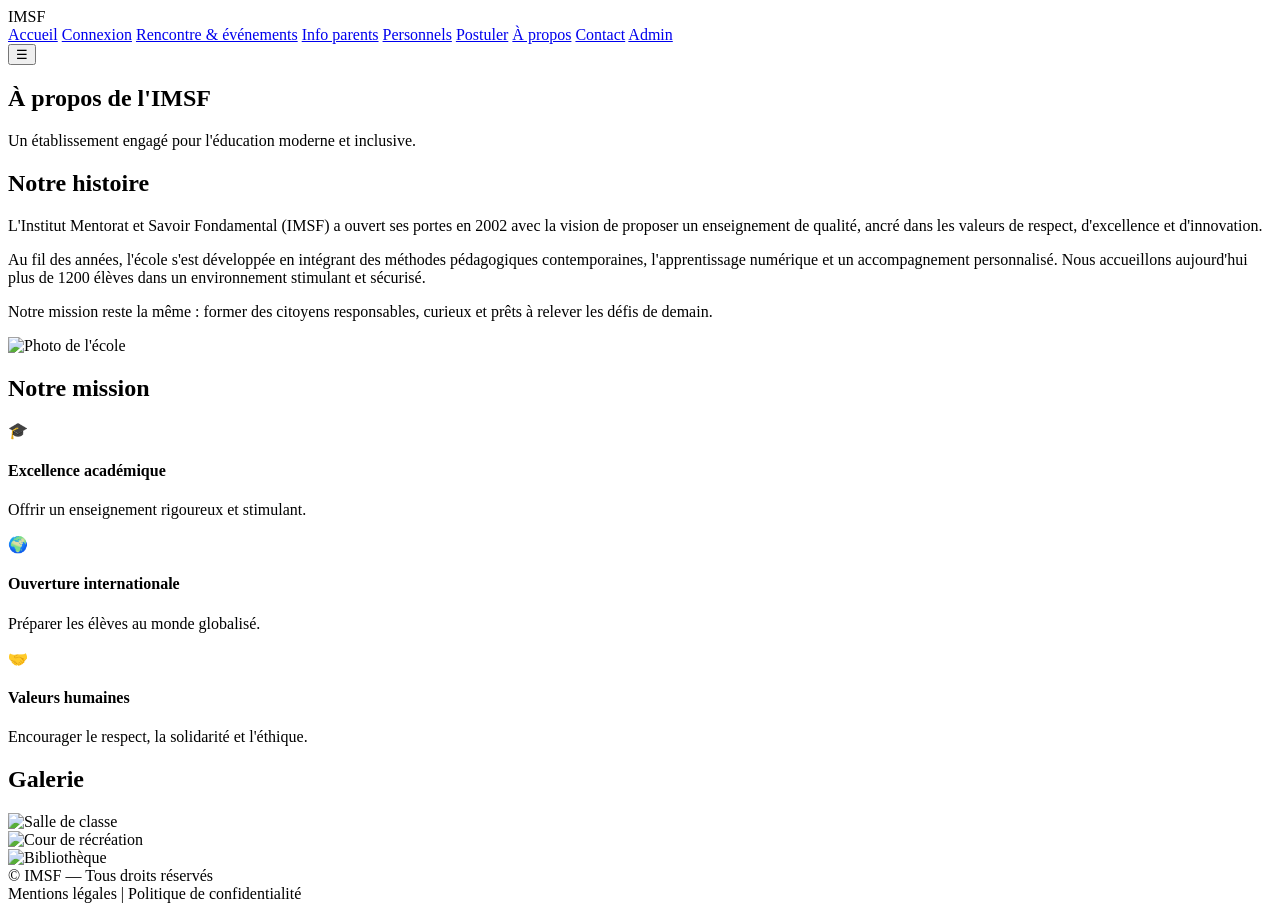
==== about.html @ 2527ae23 "Add files via upload" ====
<!doctype html>
<html lang="fr">
<head>
  <meta charset="utf-8">
  <meta name="viewport" content="width=device-width,initial-scale=1">
  <title>IMSF — À propos</title>
  <link rel="stylesheet" href="assets/css/styles.css">
  <link rel="stylesheet" href="assets/css/theme.css">
  <link href="https://fonts.googleapis.com/css2?family=Inter:wght@300;400;600;800&display=swap" rel="stylesheet">
</head>
<body>
  <header class="site-header">
    <div class="container header-inner">
      <div class="brand">
        <div class="logo">IMSF</div>
      </div>
      <nav class="nav" id="nav">
        <a href="index.html">Accueil</a>
        <a href="login.html">Connexion</a>
        <a href="events.html">Rencontre & événements</a>
        <a href="info_parents.html">Info parents</a>
        <a href="personnels.html">Personnels</a>
        <a href="postuler.html">Postuler</a>
        <a href="about.html" class="active">À propos</a>
        <a href="contact.html">Contact</a>
        <a href="admin.html">Admin</a>
      </nav>
      <button id="navToggle" class="nav-toggle">☰</button>
    </div>
  </header>

  <main class="about-page">
    <section class="page-hero about-hero">
      <div class="hero-content container">
        <h1>À propos de l'IMSF</h1>
        <p>Un établissement engagé pour l'éducation moderne et inclusive.</p>
      </div>
      <div class="hero-decoration"></div>
    </section>

    <section class="about-section container">
      <div class="about-content">
        <div class="about-text">
          <h2>Notre histoire</h2>
          <p>L'Institut Mentorat et Savoir Fondamental (IMSF) a ouvert ses portes en 2002 avec la vision de proposer un enseignement de qualité, ancré dans les valeurs de respect, d'excellence et d'innovation.</p>
          <p>Au fil des années, l'école s'est développée en intégrant des méthodes pédagogiques contemporaines, l'apprentissage numérique et un accompagnement personnalisé. Nous accueillons aujourd'hui plus de 1200 élèves dans un environnement stimulant et sécurisé.</p>
          <p>Notre mission reste la même : former des citoyens responsables, curieux et prêts à relever les défis de demain.</p>
        </div>
        <div class="about-photo">
          <img src="assets/img/school-placeholder.jpg" alt="Photo de l'école" />
        </div>
      </div>
    </section>

    <section class="mission-section container">
      <h2>Notre mission</h2>
      <div class="mission-grid">
        <div class="mission-item">
          <div class="mission-icon">🎓</div>
          <h4>Excellence académique</h4>
          <p>Offrir un enseignement rigoureux et stimulant.</p>
        </div>
        <div class="mission-item">
          <div class="mission-icon">🌍</div>
          <h4>Ouverture internationale</h4>
          <p>Préparer les élèves au monde globalisé.</p>
        </div>
        <div class="mission-item">
          <div class="mission-icon">🤝</div>
          <h4>Valeurs humaines</h4>
          <p>Encourager le respect, la solidarité et l'éthique.</p>
        </div>
      </div>
    </section>

    <section class="about-gallery container">
      <h2>Galerie</h2>
      <div class="gallery-grid">
        <!-- placez ici des vignettes ou photos de l'établissement -->
        <div class="gallery-item"><img src="assets/img/school1.jpg" alt="Salle de classe"></div>
        <div class="gallery-item"><img src="assets/img/school2.jpg" alt="Cour de récréation"></div>
        <div class="gallery-item"><img src="assets/img/school3.jpg" alt="Bibliothèque"></div>
      </div>
    </section>
  </main>

  <footer class="site-footer">
    <div class="container footer-inner">
      <div>© IMSF — Tous droits réservés</div>
      <div>Mentions légales | Politique de confidentialité</div>
    </div>
  </footer>

  <script src="assets/js/ux.js"></script>
  <script src="assets/js/main.js"></script>
</body>
</html>
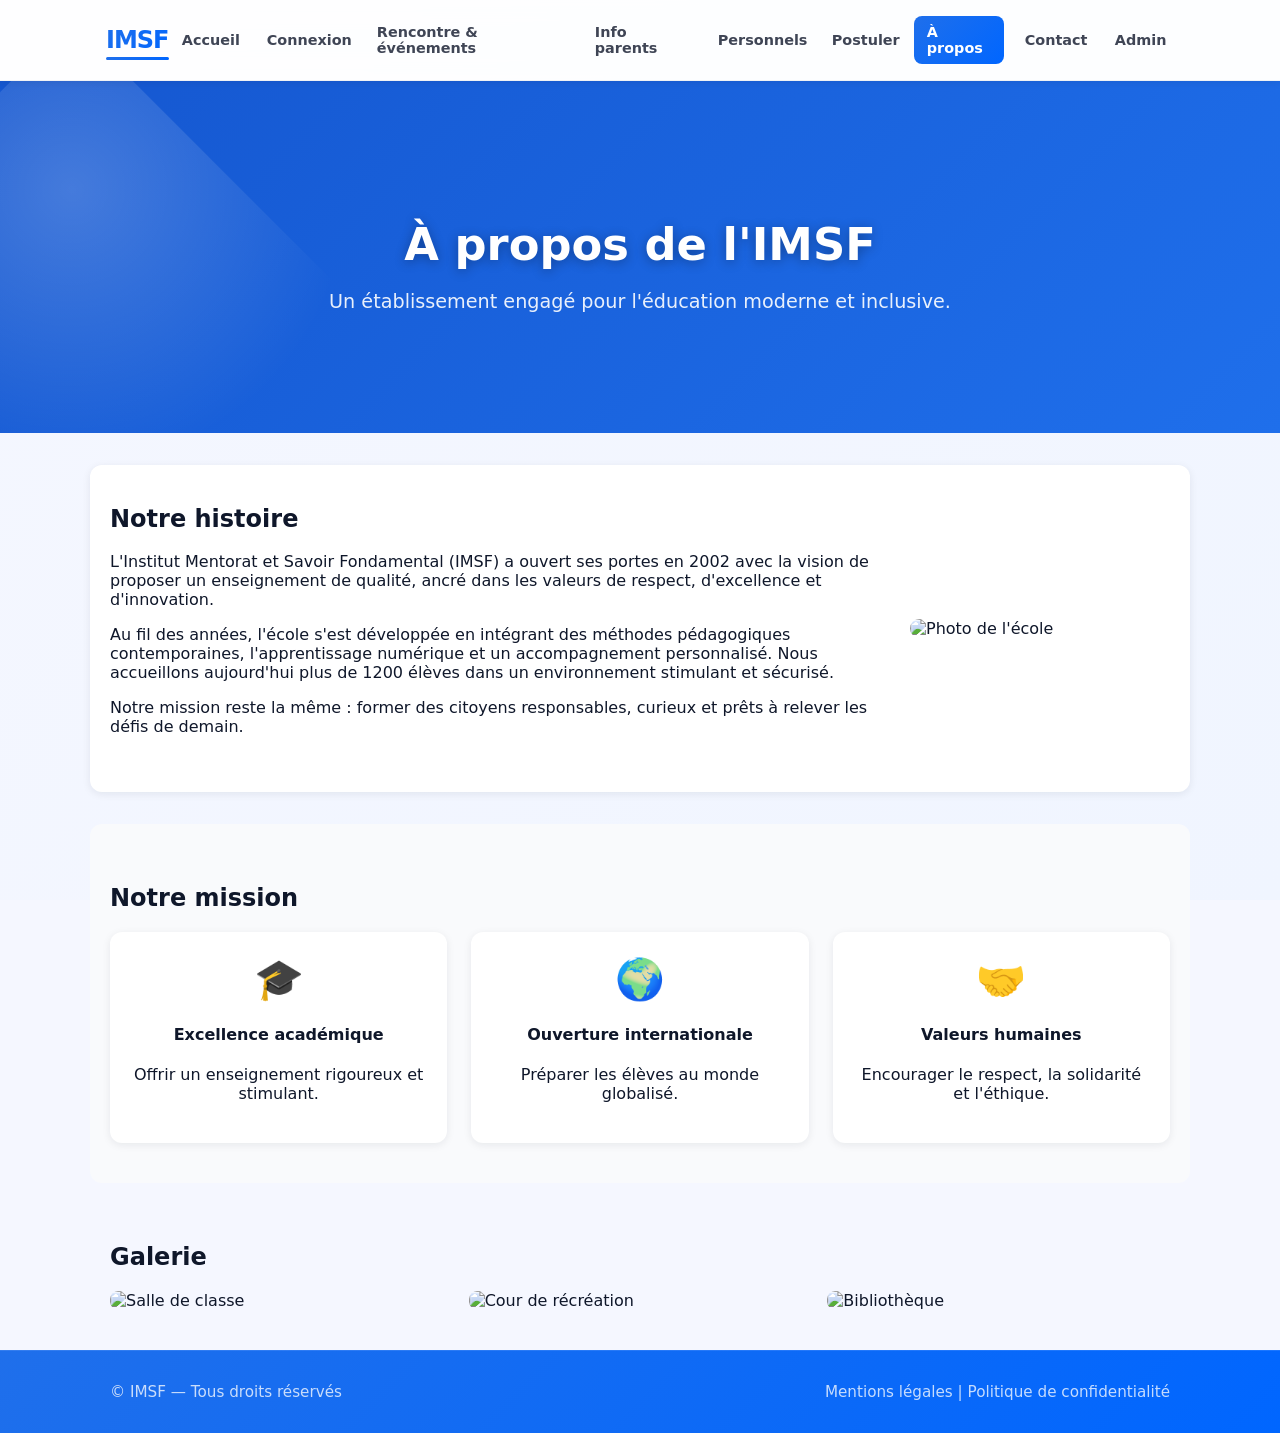
==== commit e57b48ae: "without assets" ====
--- a/about.html
+++ b/about.html
@@ -4,8 +4,8 @@
   <meta charset="utf-8">
   <meta name="viewport" content="width=device-width,initial-scale=1">
   <title>IMSF — À propos</title>
-  <link rel="stylesheet" href="assets/css/styles.css">
-  <link rel="stylesheet" href="assets/css/theme.css">
+  <link rel="stylesheet" href="styles.css">
+  <link rel="stylesheet" href="theme.css">
   <link href="https://fonts.googleapis.com/css2?family=Inter:wght@300;400;600;800&display=swap" rel="stylesheet">
 </head>
 <body>
@@ -91,7 +91,7 @@
     </div>
   </footer>
 
-  <script src="assets/js/ux.js"></script>
-  <script src="assets/js/main.js"></script>
+  <script src="ux.js"></script>
+  <script src="main.js"></script>
 </body>
 </html>
--- a/styles.css
+++ b/styles.css
@@ -0,0 +1,1050 @@
+:root{
+  --bg:#f5f7ff;
+  --accent:#1f6feb;
+  --accent-dark:#1557d0;  --accent-light:rgba(31,111,235,0.1);  --muted:#6b7280;
+  --dark:#0f172a;
+  --container:1100px;
+  --shadow-sm: 0 2px 8px rgba(15,23,42,0.08);
+  --shadow-md: 0 8px 24px rgba(15,23,42,0.12);
+  --shadow-lg: 0 16px 40px rgba(15,23,42,0.15);
+}
+
+*{box-sizing:border-box}
+
+html,body{
+  height:100%;
+  margin:0;
+  font-family:Inter,system-ui,Arial,sans-serif;
+  background:var(--bg);
+  color:var(--dark);
+  scroll-behavior:smooth;
+}
+
+.container{max-width:var(--container);margin:0 auto;padding:1.25rem}
+
+/* Header */
+.site-header{
+  background:rgba(255,255,255,0.85);
+  position:sticky;
+  top:0;
+  backdrop-filter:saturate(160%) blur(12px);
+  z-index:40;
+  border-bottom:1px solid rgba(15,23,42,0.05);
+  box-shadow:var(--shadow-sm);
+}
+
+.header-inner{
+  display:flex;
+  align-items:center;
+  justify-content:space-between;
+  padding:1rem;
+}
+
+.logo{
+  font-weight:800;
+  color:var(--accent);
+  font-size:1.5rem;
+  letter-spacing:-1px;
+  background:linear-gradient(135deg, var(--accent), #0066ff);
+  -webkit-background-clip:text;
+  -webkit-text-fill-color:transparent;
+  background-clip:text;
+}
+
+.nav{
+  display:flex;
+  gap:0.5rem;
+  align-items:center;
+}
+
+.nav a{
+  color:var(--dark);
+  text-decoration:none;
+  padding:0.6rem 1rem;
+  border-radius:8px;
+  font-size:0.95rem;
+  font-weight:500;
+  transition:all 0.3s ease;
+  position:relative;
+}
+
+.nav a:hover{
+  background:linear-gradient(135deg, rgba(31,111,235,0.1), rgba(0,102,255,0.05));
+  color:var(--accent);
+}
+
+.nav-toggle{display:none;background:none;border:0;font-size:1.25rem;cursor:pointer;}
+
+/* Hero */
+.hero{padding:0;margin:0}
+
+.hero-image{
+  height:480px;
+  background-image:linear-gradient(135deg, rgba(31,111,235,0.25), rgba(31,111,235,0.1)), url('https://images.unsplash.com/photo-1523050854058-8df90110c9f1?auto=format&fit=crop&w=1600&q=60');
+  background-size:cover;
+  background-position:center;
+  position:relative;
+  display:flex;
+  align-items:center;
+}
+
+.hero-overlay{
+  color:#fff;
+  padding:3rem 1.25rem;
+  margin-left:3rem;
+  max-width:600px;
+  animation:slideInLeft 0.8s ease-out;
+}
+
+.hero-overlay h2{
+  font-size:2.5rem;
+  margin:0 0 1rem;
+  font-weight:800;
+  line-height:1.2;
+  text-shadow:0 2px 8px rgba(0,0,0,0.2);
+}
+
+.hero-overlay p{
+  margin:0 0 1.5rem;
+  color:rgba(255,255,255,0.95);
+  font-size:1.1rem;
+  line-height:1.6;
+}
+
+.hero-cta{
+  position:absolute;
+  right:2rem;
+  bottom:1.75rem;
+  padding:0.9rem 1.5rem;
+  border-radius:10px;
+  border:0;
+  background:linear-gradient(135deg, var(--accent), var(--accent-dark));
+  color:#fff;
+  font-weight:600;
+  cursor:pointer;
+  transition:all 0.3s ease;
+  box-shadow:var(--shadow-md);
+}
+
+.hero-cta:hover{
+  transform:translateY(-2px);
+  box-shadow:0 12px 32px rgba(31,111,235,0.3);
+}
+
+/* Why section */
+.why h3{font-size:1.8rem;margin-bottom:1rem;font-weight:700}
+
+.why .lead{
+  color:var(--muted);
+  max-width:720px;
+  margin:0.5rem auto 2rem;
+  font-size:1.1rem;
+  line-height:1.6;
+}
+
+.why-grid {
+  display:grid;
+  grid-template-columns:repeat(3,1fr);
+  gap:2rem;
+  margin:2rem auto;
+  max-width:1000px;
+}
+
+.why-card{
+  background:rgba(31,111,235,0.05);
+  backdrop-filter:blur(10px);
+  padding:2rem;
+  border-radius:16px;
+  border:1px solid rgba(31,111,235,0.1);
+  text-align:center;
+  transition:all 0.3s ease !important;
+}
+.why-card div:first-child { font-size:2.5rem; margin-bottom:1rem; }
+.why-card h4 { color:#1f6feb; margin:0.5rem 0; font-weight:700; }
+.why-card p { color:#6b7280; margin:0; font-size:0.95rem; line-height:1.5; }
+
+.why-card:hover{
+  transform:translateY(-8px);
+  background:rgba(31,111,235,0.12) !important;
+  border-color:rgba(31,111,235,0.2) !important;
+  box-shadow:0 12px 32px rgba(31,111,235,0.15);
+}
+
+.form-grid-2-col {
+  display:grid; 
+  grid-template-columns: 1fr 1fr; 
+  gap:1.25rem;
+}
+
+/* Button */
+.btn{
+  display:inline-block;
+  background:linear-gradient(135deg, var(--accent), var(--accent-dark));
+  color:#fff;
+  padding:0.75rem 1.5rem;
+  border-radius:10px;
+  text-decoration:none;
+  font-weight:600;
+  transition:all 0.3s ease;
+  border:none;
+  cursor:pointer;
+  box-shadow:var(--shadow-md);
+}
+
+.btn:hover{
+  transform:translateY(-2px);
+  box-shadow:0 12px 32px rgba(31,111,235,0.3);
+}
+
+.btn.outline{
+  background:transparent;
+  border:2px solid var(--accent);
+  color:var(--accent);
+  box-shadow:none;
+}
+
+.btn.outline:hover{
+  background:rgba(31,111,235,0.1);
+}
+
+/* Stats */
+.stats{
+  background:linear-gradient(135deg, #fff 0%, #f8fbff 100%);
+  padding:4rem 0;
+  margin-top:2rem;
+}
+
+.stats-grid{
+  display:grid;
+  grid-template-columns:repeat(4,1fr);
+  gap:2rem;
+}
+
+.stat{
+  background:rgba(255,255,255,0.6);
+  backdrop-filter:blur(10px);
+  padding:2rem 1.5rem;
+  border-radius:16px;
+  text-align:center;
+  border:1px solid rgba(31,111,235,0.1);
+  transition:all 0.3s ease;
+  box-shadow:var(--shadow-sm);
+}
+
+.stat:hover{
+  transform:translateY(-4px);
+  box-shadow:var(--shadow-md);
+  border-color:rgba(31,111,235,0.2);
+  background:rgba(255,255,255,0.8);
+}
+
+.stat-icon{
+  font-size:2.5rem;
+  margin-bottom:0.5rem;
+}
+
+.stat .num{
+  font-weight:800;
+  font-size:2rem;
+  background:linear-gradient(135deg, var(--accent), #0066ff);
+  -webkit-background-clip:text;
+  -webkit-text-fill-color:transparent;
+  background-clip:text;
+  margin:0.5rem 0;
+}
+
+.stat .label{
+  color:var(--muted);
+  font-weight:600;
+  font-size:0.95rem;
+}
+
+.center-cta{text-align:center;margin-top:2rem}
+
+/* Sections */
+.location-section, .community-section, .contact-section{
+  position:relative;
+  overflow:hidden;
+  background:linear-gradient(135deg, var(--bg) 0%, #f5f7ff 100%);
+  padding:5rem 0 !important;
+  margin:0 !important;
+}
+
+.location-section{
+  border-top:2px solid rgba(31,111,235,0.2);
+}
+
+.community-section{
+  background:linear-gradient(135deg, #f0f4ff 0%, #e8f1ff 100%);
+  border-top:2px solid rgba(31,111,235,0.2);
+}
+
+.contact-section{
+  background:linear-gradient(135deg, #e8f1ff 0%, #dce7ff 100%);
+  border-top:2px solid rgba(31,111,235,0.2);
+}
+
+.section-header{
+  text-align:center;
+  margin-bottom:3rem;
+  animation:fadeInUp 0.6s ease-out;
+}
+
+.header-icon{
+  font-size:3rem;
+  display:block;
+  margin-bottom:1rem;
+  animation:float 3s ease-in-out infinite;
+}
+
+.section-header h3{
+  font-size:2.2rem;
+  font-weight:800;
+  background:linear-gradient(135deg, var(--accent), var(--accent-dark));
+  -webkit-background-clip:text;
+  -webkit-text-fill-color:transparent;
+  background-clip:text;
+  margin:0.5rem 0;
+}
+
+.section-subtitle{
+  color:var(--muted);
+  font-size:1.1rem;
+  margin:0.5rem 0 0;
+  max-width:600px;
+  margin-left:auto;
+  margin-right:auto;
+}
+
+/* Location */
+.location-content{
+  display:grid;
+  grid-template-columns:1fr 1.2fr;
+  gap:3rem;
+  align-items:start;
+}
+
+.location-info{
+  display:grid;
+  grid-template-columns:1fr;
+  gap:1.5rem;
+}
+
+.info-card{
+  background:rgba(255,255,255,0.8);
+  backdrop-filter:blur(10px);
+  padding:1.5rem;
+  border-radius:16px;
+  border:1px solid rgba(31,111,235,0.15);
+  transition:all 0.35s cubic-bezier(.2,.9,.3,1);
+  box-shadow:var(--shadow-sm);
+}
+
+.info-card:hover{
+  transform:translateX(8px);
+  border-color:rgba(31,111,235,0.3);
+  box-shadow:var(--shadow-md);
+  background:rgba(255,255,255,0.95);
+}
+
+.info-icon{
+  font-size:2.2rem;
+  display:block;
+  margin-bottom:0.75rem;
+}
+
+.info-card h4{
+  color:var(--accent);
+  font-weight:700;
+  margin:0.5rem 0;
+  font-size:1.1rem;
+}
+
+.info-card p{
+  color:var(--muted);
+  margin:0.25rem 0 0;
+  line-height:1.6;
+}
+
+.map-container{
+  position:relative;
+  border-radius:16px;
+  overflow:hidden;
+  box-shadow:0 20px 48px rgba(31,111,235,0.2);
+}
+
+.map iframe{
+  width:100%;
+  height:400px;
+  border:0;
+  display:block;
+}
+
+/* Community */
+.socials-grid{
+  display:grid;
+  grid-template-columns:repeat(4,1fr);
+  gap:1.5rem;
+  margin-top:2rem;
+}
+
+.social-card{
+  background:rgba(255,255,255,0.7);
+  backdrop-filter:blur(10px);
+  padding:2rem 1.5rem;
+  border-radius:16px;
+  border:2px solid rgba(31,111,235,0.15);
+  text-decoration:none;
+  color:inherit;
+  text-align:center;
+  transition:all 0.35s cubic-bezier(.2,.9,.3,1);
+  box-shadow:var(--shadow-sm);
+  position:relative;
+  overflow:hidden;
+}
+
+.social-card::before{
+  content:'';
+  position:absolute;
+  top:-50%;
+  left:-50%;
+  width:200%;
+  height:200%;
+  background:radial-gradient(circle, var(--color, #1f6feb) 0%, transparent 70%);
+  opacity:0;
+  transition:opacity 0.35s ease;
+}
+
+.social-card:hover{
+  transform:translateY(-12px) scale(1.05);
+  border-color:var(--color, #1f6feb);
+  box-shadow:0 20px 48px rgba(0,0,0,0.1);
+}
+
+.social-card:hover::before{
+  opacity:0.08;
+}
+
+.social-icon{
+  font-size:2.5rem;
+  display:block;
+  margin-bottom:1rem;
+  transition:transform 0.35s ease;
+}
+
+.social-card:hover .social-icon{
+  transform:scale(1.15) rotate(8deg);
+}
+
+.social-name{
+  font-weight:700;
+  color:var(--dark);
+  font-size:1.1rem;
+  margin-bottom:0.5rem;
+}
+
+.social-count{
+  color:var(--muted);
+  font-size:0.9rem;
+}
+
+/* Contact */
+.contact-wrapper{
+  display:grid;
+  grid-template-columns:1fr 1fr;
+  gap:3rem;
+  align-items:start;
+}
+
+.contact-form{
+  display:grid;
+  grid-template-columns:1fr;
+  gap:1.25rem;
+}
+
+.form-group{
+  position:relative;
+  animation:fadeInUp 0.6s ease-out;
+}
+
+.form-group input,
+.form-group textarea{
+  width:100%;
+  padding:1rem 1rem 1rem 2.75rem;
+  border-radius:12px;
+  border:2px solid rgba(31,111,235,0.15);
+  background:rgba(255,255,255,0.8);
+  backdrop-filter:blur(10px);
+  font-family:inherit;
+  font-size:1rem;
+  color:var(--dark);
+  transition:all 0.3s ease;
+}
+
+.form-group input::placeholder,
+.form-group textarea::placeholder{
+  color:rgba(107,114,128,0.5);
+}
+
+.form-group input:focus,
+.form-group textarea:focus{
+  outline:none;
+  background:rgba(255,255,255,0.95);
+  border-color:var(--accent);
+  box-shadow:0 0 0 4px rgba(31,111,235,0.1);
+  transform:translateY(-2px);
+}
+
+.input-icon{
+  position:absolute;
+  left:0.75rem;
+  top:50%;
+  transform:translateY(-50%);
+  font-size:1.2rem;
+  pointer-events:none;
+}
+
+.form-group textarea{
+  grid-column:1/-1;
+  min-height:140px;
+  resize:vertical;
+  padding-left:2.75rem;
+}
+
+.btn-submit{
+  grid-column:1/-1;
+  justify-self:start;
+  margin-top:0.5rem;
+  font-size:1rem;
+}
+
+.contact-info{
+  display:grid;
+  grid-template-columns:1fr;
+  gap:1.5rem;
+}
+
+.contact-item{
+  background:rgba(255,255,255,0.8);
+  backdrop-filter:blur(10px);
+  padding:1.5rem;
+  border-radius:16px;
+  border:1px solid rgba(31,111,235,0.15);
+  display:flex;
+  gap:1rem;
+  transition:all 0.35s ease;
+  box-shadow:var(--shadow-sm);
+}
+
+.contact-item:hover{
+  transform:translateX(8px);
+  border-color:rgba(31,111,235,0.3);
+  background:rgba(255,255,255,0.95);
+  box-shadow:var(--shadow-md);
+}
+
+.contact-icon{
+  font-size:2rem;
+  min-width:50px;
+  text-align:center;
+}
+
+.contact-item h5{
+  color:var(--accent);
+  margin:0 0 0.25rem;
+  font-weight:700;
+}
+
+.contact-item p{
+  color:var(--muted);
+  margin:0;
+  line-height:1.5;
+  font-size:0.95rem;
+}
+
+/* Footer */
+.site-footer{
+  background:linear-gradient(135deg, var(--accent), var(--accent-dark));
+  color:#fff;
+  padding:2rem 0;
+  margin-top:0;
+  border-top:1px solid rgba(255,255,255,0.1);
+}
+
+.footer-inner{
+  display:flex;
+  justify-content:space-between;
+  align-items:center;
+  gap:2rem;
+  padding:0 1.25rem;
+}
+
+.footer-inner div{
+  font-size:0.95rem;
+  opacity:0.9;
+}
+
+/* Welcome overlay */
+.welcome{
+  position:fixed;
+  inset:0;
+  display:flex;
+  align-items:center;
+  justify-content:center;
+  background:linear-gradient(135deg, var(--accent), var(--accent-dark));
+  color:#fff;
+  z-index:90;
+}
+
+.welcome-card{
+  animation:entrance 1.1s cubic-bezier(.2,.9,.3,1) forwards;
+  text-align:center;
+  padding:2rem 3rem;
+  border-radius:20px;
+  background:rgba(255,255,255,0.1);
+  backdrop-filter:blur(10px);
+  border:1px solid rgba(255,255,255,0.2);
+  box-shadow:0 20px 60px rgba(0,0,0,0.2);
+}
+
+.welcome-card h1{
+  margin:0;
+  font-size:2.5rem;
+  letter-spacing:-1px;
+  font-weight:800;
+}
+
+/* Animations */
+@keyframes entrance{
+  0%{transform:translateY(30px) scale(.98);opacity:0}
+  100%{transform:none;opacity:1}
+}
+
+@keyframes slideInLeft{
+  0%{transform:translateX(-40px);opacity:0}
+  100%{transform:translateX(0);opacity:1}
+}
+
+@keyframes fadeInUp{
+  0%{transform:translateY(20px);opacity:0}
+  100%{transform:translateY(0);opacity:1}
+}
+
+/* Info Parents page */
+/* Personnels / staff cards */
+.personnels-hero{
+  background:linear-gradient(135deg, #0f4fe0, #1f6feb);
+  color:#fff;
+  padding:3.5rem 0;
+}
+.personnels-hero .subtitle{opacity:0.95;margin-top:0.5rem}
+
+.staff-section{padding:3rem 1.25rem}
+.staff-grid{
+  display:grid;
+  grid-template-columns:repeat(auto-fit,minmax(220px,1fr));
+  gap:1.25rem;
+  margin-top:1.5rem;
+}
+.staff-card{
+  background:linear-gradient(180deg,#fff,#fbfdff);
+  border-radius:14px;
+  padding:1rem;
+  text-align:center;
+  box-shadow:var(--shadow-sm);
+  border:1px solid rgba(15,23,42,0.04);
+  cursor:pointer;
+  transition:transform 0.25s ease,box-shadow 0.25s ease;
+}
+.staff-card:hover{transform:translateY(-8px);box-shadow:var(--shadow-md)}
+.staff-photo{width:96px;height:96px;border-radius:50%;object-fit:cover;margin:0 auto 0.75rem;display:block}
+.staff-name{font-weight:700;color:var(--dark);margin:0.25rem 0}
+.staff-role{color:var(--muted);font-size:0.95rem;margin-bottom:0.5rem}
+.staff-bio{font-size:0.9rem;color:var(--muted);max-height:0;overflow:hidden;transition:max-height 0.35s ease}
+.staff-card.expanded .staff-bio{max-height:260px}
+
+/* Jobs / Postuler page */
+.postuler-hero{background:linear-gradient(135deg,#0f4fe0,#1f6feb);color:#fff;padding:3rem 0}
+.jobs-section{padding:2.5rem 1.25rem}
+.jobs-grid{display:grid;grid-template-columns:repeat(auto-fit,minmax(260px,1fr));gap:1rem;margin-top:1rem}
+.job-card{background:#fff;border-radius:12px;padding:1rem;border:1px solid rgba(15,23,42,0.04);box-shadow:var(--shadow-sm)}
+.job-card h4{margin:0 0 0.5rem}
+.job-location{color:var(--muted);font-size:0.95rem;margin-bottom:0.5rem}
+.job-desc{color:var(--muted);font-size:0.95rem}
+.job-actions{margin-top:1rem;text-align:center}
+.btn-apply{background:linear-gradient(135deg,var(--accent),var(--accent-dark));color:#fff;border:none;padding:0.6rem 1rem;border-radius:8px;cursor:pointer}
+
+/* Modal */
+.modal{position:fixed;inset:0;display:flex;align-items:center;justify-content:center;padding:2rem;background:rgba(10,20,40,0.45);opacity:0;pointer-events:none;transition:opacity 0.25s ease}
+.modal.open{opacity:1;pointer-events:auto}
+.modal-content{background:#fff;border-radius:12px;max-width:640px;width:100%;padding:1.5rem;position:relative;box-shadow:0 30px 80px rgba(15,23,42,0.35)}
+.modal-close{position:absolute;right:12px;top:12px;border:0;background:transparent;font-size:1.1rem;cursor:pointer}
+.apply-form{display:grid;gap:0.75rem}
+.apply-form input,.apply-form textarea{padding:0.75rem;border-radius:8px;border:1px solid #e6eefc}
+.apply-form button{justify-self:start}
+
+/* About page enhancements */
+.about-hero{background:linear-gradient(135deg,var(--accent-dark),var(--accent));color:#fff;padding:5rem 0;position:relative;overflow:hidden}
+.about-hero .hero-content{position:relative;z-index:2;text-align:center;}
+.about-hero h1{font-size:2.8rem;margin-bottom:0.5rem;font-weight:800;text-shadow:0 2px 12px rgba(0,0,0,0.3)}
+.about-hero p{font-size:1.2rem;opacity:0.9}
+.about-hero .hero-decoration{position:absolute;bottom:-20%;left:-10%;width:400px;height:400px;background:radial-gradient(circle at 30% 30%, rgba(255,255,255,0.2), transparent 70%);transform:rotate(45deg);}
+
+.about-section{padding:2.5rem 1.25rem;background:#fff;margin-top:2rem;border-radius:12px;box-shadow:var(--shadow-sm);animation:fadeInUp 0.8s ease-out}
+.about-content{display:flex;flex-wrap:wrap;align-items:center;gap:2rem}
+.about-text{flex:1 1 320px}
+.about-text h2{margin-top:0}
+.about-photo{flex:0 0 260px}
+.about-photo img{width:100%;border-radius:10px;object-fit:cover}
+
+/* Mission grid */
+.mission-section{padding:2.5rem 1.25rem;background:#f9fafc;margin-top:2rem;border-radius:12px;}
+.mission-grid{display:grid;grid-template-columns:repeat(auto-fit,minmax(220px,1fr));gap:1.5rem;text-align:center}
+.mission-item{background:#fff;padding:1.5rem;border-radius:12px;box-shadow:var(--shadow-sm);transition:transform 0.3s ease,box-shadow 0.3s ease}
+.mission-item:hover{transform:translateY(-6px);box-shadow:var(--shadow-md)}
+.mission-icon{font-size:2.5rem;margin-bottom:0.75rem}
+
+/* Gallery on about page */
+.about-gallery{padding:2.5rem 1.25rem}
+.gallery-grid{display:grid;grid-template-columns:repeat(auto-fit,minmax(200px,1fr));gap:1rem}
+.gallery-item{overflow:hidden;border-radius:8px}
+.gallery-item img{width:100%;border-radius:8px;object-fit:cover;display:block;transition:transform 0.4s ease}
+.gallery-item:hover img{transform:scale(1.08)}
+
+.info-hero{
+  background:linear-gradient(135deg, var(--accent-dark), var(--accent));
+  color:#fff;
+  padding:4rem 0;
+  position:relative;
+  overflow:hidden;
+}
+
+.info-hero .hero-content{
+  opacity:0;
+  transform:translateY(20px);
+  animation:fadeInUp 0.8s ease-out forwards;
+  animation-delay:0.4s;
+}
+
+.rules-section{
+  padding:3rem 1.25rem;
+}
+
+.rules-list{
+  list-style-type:decimal;
+  max-width:800px;
+  margin:1.5rem auto;
+  padding-left:1.5rem;
+  color:var(--dark);
+}
+
+.rules-list li{
+  margin-bottom:0.75rem;
+  line-height:1.5;
+  transition:all 0.3s ease;
+  cursor:pointer;
+}
+
+.rules-list li:hover{
+  color:var(--accent);
+  transform:translateX(4px);
+}
+
+.rules-list li.highlight{
+  background:rgba(31,111,235,0.1);
+  border-left:4px solid var(--accent);
+  padding-left:1rem;
+}
+
+.parents-info{
+  padding:3rem 1.25rem;
+}
+
+.parents-info p{
+  max-width:800px;
+  margin:0 auto;
+  line-height:1.6;
+  color:var(--muted);
+}
+
+/* Calendar & events page */
+.events-hero{
+  background:linear-gradient(135deg, var(--accent), var(--accent-dark));
+  color:#fff;
+  padding:4rem 0;
+  position:relative;
+  overflow:hidden;
+}
+.events-hero::after{
+  content:'';
+  position:absolute;
+  width:400px;
+  height:400px;
+  background:radial-gradient(circle at 20% 20%, rgba(255,255,255,0.2), transparent 60%);
+  top:10%;
+  right:-100px;
+  transform:rotate(45deg);
+}
+.events-hero .hero-content{
+  text-align:center;
+}
+.events-hero h1{
+  font-size:2.5rem;
+  margin:0;
+  font-weight:800;
+  text-shadow:0 4px 12px rgba(0,0,0,0.2);
+}
+.events-hero p{
+  margin-top:0.5rem;
+  font-size:1.1rem;
+  opacity:0.9;
+}
+
+.calendar-section{
+  text-align:center;
+  padding:3rem 1.25rem;
+  background:linear-gradient(135deg, #f0f4ff 0%, #e8f1ff 100%);
+  position:relative;
+  overflow:hidden;
+}
+.calendar-section::before{
+  content:'';
+  position:absolute;
+  width:500px;
+  height:500px;
+  background:radial-gradient(circle at 30% 30%, rgba(31,111,235,0.1), transparent 70%);
+  top:-100px;
+  left:-100px;
+  transform:rotate(30deg);
+}
+
+.calendar-controls{
+  display:flex;
+  justify-content:center;
+  align-items:center;
+  gap:1rem;
+  margin-bottom:1rem;
+}
+
+#monthLabel{
+  font-weight:700;
+  font-size:1.1rem;
+  min-width:120px;
+  text-transform:capitalize;
+  transition:transform 0.3s ease;
+}
+
+.calendar-controls .btn{
+  width:40px;
+  height:40px;
+  padding:0;
+  font-weight:600;
+  font-size:1.2rem;
+  display:flex;
+  align-items:center;
+  justify-content:center;
+  transition:transform 0.2s ease, background 0.2s ease;
+}
+
+.calendar-controls .btn:hover{
+  transform:scale(1.1);
+  background:rgba(31,111,235,0.1);
+}
+
+#monthLabel.pulse{
+  animation:pulse 0.5s ease;
+}
+
+@keyframes pulse{
+  0%{transform:scale(1)}
+  50%{transform:scale(1.1)}
+  100%{transform:scale(1)}
+}
+
+#calendar{
+  display:grid;
+  grid-template-columns:repeat(7,1fr);
+  gap:0.5rem;
+  max-width:600px;
+  margin:0 auto;
+  animation:calendarFadeIn 0.4s ease;
+}
+
+@keyframes calendarFadeIn{
+  from{opacity:0;transform:translateY(10px)}
+  to{opacity:1;transform:none}
+}
+
+.calendar-day{
+  padding:0.75rem;
+  border-radius:8px;
+  background:#fff;
+  cursor:pointer;
+  position:relative;
+  transition:background 0.3s ease;
+}
+
+.calendar-day:hover{background:var(--accent-light,#e3f2fd);}
+
+.calendar-day.today{
+  border:2px solid var(--accent-dark);
+  box-shadow:0 0 0 3px rgba(31,111,235,0.3);
+}
+
+.calendar-day.fade{
+  animation:fadeInUp 0.3s ease;
+}
+
+.calendar-day.event{
+  background:linear-gradient(135deg, var(--accent), var(--accent-dark));
+  color:#fff;
+}
+
+.calendar-day .day-number{
+  font-weight:600;
+}
+
+.events-info{
+  padding:3rem 1.25rem;
+}
+
+#eventDetails{
+  background:rgba(255,255,255,0.9);
+  padding:1.5rem;
+  border-radius:12px;
+  box-shadow:var(--shadow-sm);
+  min-height:80px;
+  transition:all 0.3s ease;
+  font-style:italic;
+}
+
+#eventDetails.fade{
+  animation:fadeInUp 0.4s ease;
+}
+
+/* ripple effect for calendar day clicks */
+.calendar-day{
+  position:relative;
+  overflow:hidden;
+}
+.calendar-day::after{
+  content:'';
+  position:absolute;
+  width:0;
+  height:0;
+  border-radius:50%;
+  background:rgba(255,255,255,0.4);
+  transition:width 0.3s ease, height 0.3s ease, opacity 0.6s ease;
+  opacity:0;
+}
+.calendar-day:active::after{
+  width:200px;
+  height:200px;
+  opacity:1;
+  transition:width 0.4s ease, height 0.4s ease, opacity 0.6s ease;
+}
+
+.parent-meetings{
+  padding:3rem 1.25rem;
+}
+
+.meetings-grid{
+  display:grid;
+  grid-template-columns:repeat(auto-fit,minmax(240px,1fr));
+  gap:1.5rem;
+  margin-top:2rem;
+}
+
+.meeting-card{
+  background:rgba(255,255,255,0.85);
+  backdrop-filter:blur(6px);
+  padding:1.75rem 1.5rem;
+  border-radius:14px;
+  border:1px solid rgba(31,111,235,0.12);
+  position:relative;
+  overflow:hidden;
+  transition:transform 0.3s ease,box-shadow 0.3s ease;
+  cursor:pointer;
+}
+
+.meeting-card:hover{
+  transform:translateY(-6px);
+  box-shadow:0 16px 36px rgba(31,111,235,0.12);
+}
+
+.meeting-card h4{
+  margin:0 0 0.5rem;
+  font-size:1.1rem;
+  color:var(--accent);
+}
+
+.meeting-card p{
+  margin:0;
+  color:var(--dark);
+  line-height:1.4;
+  font-size:0.95rem;
+}
+
+.meeting-details{
+  margin-top:0.75rem;
+  color:var(--muted);
+  font-size:0.85rem;
+  max-height:0;
+  overflow:hidden;
+  transition:max-height 0.35s ease;
+}
+
+.meeting-card.expanded .meeting-details{
+  max-height:120px;
+}
+
+/* end calendar styles */
+
+/* Responsive */
+@media (max-width:1024px){
+  .location-content{grid-template-columns:1fr}
+  .contact-wrapper{grid-template-columns:1fr}
+  .socials-grid{grid-template-columns:repeat(2,1fr)}
+}
+
+@media (max-width:900px){
+  .stats-grid{grid-template-columns:repeat(2,1fr)}
+  .why-grid{grid-template-columns:1fr}
+  .contact-form{grid-template-columns:1fr}
+  .nav{display:none;position:absolute;top:64px;right:1rem;background:rgba(255,255,255,0.95);backdrop-filter:blur(10px);padding:1rem;border-radius:12px;box-shadow:var(--shadow-md);flex-direction:column;border:1px solid rgba(31,111,235,0.1)}
+  .nav a{color:var(--dark);}
+  .nav-toggle{display:block}
+  .hero-image{height:380px}
+  .hero-overlay{padding:2rem 1rem;margin-left:1rem}
+  .hero-overlay h2{font-size:2rem}
+  .section-header h3{font-size:1.8rem}
+  .socials-grid{grid-template-columns:repeat(2,1fr)}
+}
+
+@media (max-width:640px){
+  .hero-image{height:320px}
+  .hero-overlay{margin-left:0;padding:1.5rem}
+  .stats-grid{grid-template-columns:1fr;gap:1rem}
+  .hero-overlay h2{font-size:1.75rem}
+  .footer-inner{flex-direction:column;text-align:center}
+  .form-grid-2-col{grid-template-columns:1fr}
+  .socials-grid{grid-template-columns:1fr}
+  .location-content{gap:1.5rem}
+  .contact-wrapper{gap:2rem}
+  .location-info, .contact-info{gap:1rem}
+  .info-card, .contact-item{padding:1rem}
+  .info-icon{font-size:1.8rem}
+  .map iframe{height:300px}
+  .form-group input, .form-group textarea{padding:0.9rem 0.9rem 0.9rem 2.5rem;font-size:16px}
+  .section-header h3{font-size:1.5rem}
+  .header-icon{font-size:2rem}
+}
+
+@media (max-width:480px){
+  .section-header h3{font-size:1.3rem}
+  .logo{font-size:1.25rem}
+  .stat{padding:1rem}
+  .stat .num{font-size:1.5rem}
+  .socials-grid{gap:1rem}
+  .social-card{padding:1.5rem 1rem}
+}
--- a/theme.css
+++ b/theme.css
@@ -0,0 +1,404 @@
+/* Theme enhancements: gradients, shadows, animations, refined typography */
+:root{
+  --accent-1:#1f6feb;
+  --accent-2:#0066ff;
+  --bg-soft:#f5f7ff;
+  --muted:#6b7280;
+  --card-bg:linear-gradient(180deg,#ffffff, #fbfdff);
+}
+
+body{background:linear-gradient(135deg,var(--bg-soft) 0%,#f0f5ff 100%)}
+
+/* Logo animation */
+.logo{
+  display:inline-block;
+  position:relative;
+  will-change:transform,filter;
+  font-weight:900;
+  font-size:1.5rem;
+  letter-spacing:-1px;
+  background:linear-gradient(135deg, var(--accent-1), var(--accent-2));
+  -webkit-background-clip:text;
+  -webkit-text-fill-color:transparent;
+  background-clip:text;
+}
+
+.logo.animate{animation:logoEntrance .9s cubic-bezier(.2,.9,.3,1) forwards}
+
+.logo::after{
+  content:"";
+  position:absolute;
+  left:0;
+  right:0;
+  bottom:-6px;
+  height:3px;
+  border-radius:3px;
+  background:linear-gradient(90deg, var(--accent-1), var(--accent-2));
+  opacity:0;
+  transform:scaleX(.2);
+  transform-origin:left;
+  transition:opacity .35s ease,transform .5s cubic-bezier(.2,.9,.3,1)
+}
+
+.logo.animate::after{opacity:1;transform:scaleX(1)}
+
+.logo:hover{
+  transform:translateY(-3px) scale(1.02);
+  filter:drop-shadow(0 8px 20px rgba(31,111,235,0.2));
+  transition:transform .2s ease,filter .2s ease
+}
+
+@keyframes logoEntrance{
+  0%{opacity:0;transform:translateY(-6px) rotate(-4deg) scale(.95)}
+  60%{transform:translateY(4px) rotate(1deg) scale(1.02)}
+  100%{opacity:1;transform:none}
+}
+
+/* Navigation */
+.nav a{
+  color:rgba(15,23,42,0.8);
+  font-weight:600;
+  padding:.5rem .8rem;
+  font-size:.9rem;
+  position:relative;
+  overflow:hidden;
+  will-change:transform;
+  transition:color .25s ease,transform .25s ease
+}
+
+.nav a::before{
+  content:"";
+  position:absolute;
+  bottom:0;
+  left:-100%;
+  width:100%;
+  height:2px;
+  background:linear-gradient(90deg, var(--accent-1), var(--accent-2));
+  transition:left .35s cubic-bezier(.2,.9,.3,1)
+}
+
+.nav a:hover::before{left:0}
+
+.nav a:hover{
+  color:var(--accent-1);
+  transform:translateY(-2px)
+}
+
+.nav a.active{
+  background:linear-gradient(135deg, var(--accent-1), var(--accent-2));
+  color:#fff;
+  border-radius:8px
+}
+
+.nav a.nav-item-animate{animation:navItemEnter .6s cubic-bezier(.2,.9,.3,1) forwards}
+
+@keyframes navItemEnter{
+  0%{opacity:0;transform:translateY(-8px) scale(.95)}
+  100%{opacity:1;transform:translateY(0) scale(1)}
+}
+
+/* Hero */
+.hero-image{
+  border-bottom-left-radius:0;
+  border-bottom-right-radius:0;
+  position:relative;
+}
+
+.hero-overlay h2{
+  font-size:2.5rem;
+  letter-spacing:-0.5px;
+  font-weight:800;
+  text-shadow:0 4px 12px rgba(0,0,0,0.15)
+}
+
+.hero-overlay p{font-size:1.1rem;color:rgba(255,255,255,0.95)}
+
+.hero-cta{
+  background:linear-gradient(135deg, var(--accent-1), var(--accent-2));
+  box-shadow:0 12px 32px rgba(31,111,235,0.25);
+  transform:translateY(0);
+  transition:transform .25s cubic-bezier(.2,.9,.3,1),box-shadow .25s ease
+}
+
+.hero-cta:hover{
+  transform:translateY(-4px);
+  box-shadow:0 20px 48px rgba(31,111,235,0.3)
+}
+
+/* Buttons */
+.btn{
+  border:none;
+  font-weight:600;
+  transition:all .3s cubic-bezier(.2,.9,.3,1)
+}
+
+.btn:hover{transform:translateY(-2px) scale(1.02)}
+
+.btn.outline{
+  border:2px solid var(--accent-1);
+  color:var(--accent-1);
+  padding:.65rem 1.2rem;
+  background:transparent
+}
+
+.btn.outline:hover{
+  background:rgba(31,111,235,0.1);
+  border-color:var(--accent-1)
+}
+
+/* Stats */
+.stat{
+  transition:transform .25s cubic-bezier(.2,.9,.3,1),box-shadow .25s ease,background .25s ease;
+}
+
+.stat:hover{
+  transform:translateY(-8px);
+  box-shadow:0 20px 48px rgba(31,111,235,0.15);
+  background:rgba(31,111,235,0.05) !important
+}
+
+.stat .num{
+  font-size:2rem;
+  font-weight:800;
+  background:linear-gradient(135deg, var(--accent-1), var(--accent-2));
+  -webkit-background-clip:text;
+  -webkit-text-fill-color:transparent;
+  background-clip:text
+}
+
+.stat .label{font-weight:600;color:var(--muted)}
+
+.stat-icon{animation:float 3s ease-in-out infinite}
+
+@keyframes float{
+  0%, 100%{transform:translateY(0px)}
+  50%{transform:translateY(-8px)}
+}
+
+/* Social */
+.social{
+  transition:all .25s cubic-bezier(.2,.9,.3,1)
+}
+
+.social:hover{
+  transform:translateY(-4px) scale(1.05);
+  box-shadow:0 12px 28px rgba(255,255,255,0.2);
+  background:rgba(255,255,255,0.4) !important
+}
+
+/* Footer */
+.site-footer{
+  background:linear-gradient(135deg, var(--accent-1), var(--accent-2));
+  border-top:1px solid rgba(255,255,255,0.1)
+}
+
+.footer-inner{color:rgba(255,255,255,0.85);font-weight:500}
+
+/* Entrance animations */
+.fade-in{
+  opacity:0;
+  transform:translateY(8px);
+  animation:fadeInUp .6s ease forwards
+}
+
+@keyframes fadeInUp{
+  to{opacity:1;transform:none}
+}
+
+
+/* improve form visuals */
+.contact-form input,.contact-form textarea{background:#fff;border:1px solid rgba(12,21,36,0.06)}
+.contact-form button{background:linear-gradient(90deg,var(--accent-1),#3b82f6);color:#fff;padding:.8rem 1.25rem;border-radius:10px}
+
+/* responsive tweaks */
+@media (max-width:900px){
+  .hero-overlay h2{font-size:1.6rem}
+  .hero-overlay p{font-size:0.95rem}
+}
+
+/* --- STYLE 2026 : Login & Dashboard --- */
+
+/* Arrière-plan animé fluide */
+.bg-animate-gradient {
+  background: linear-gradient(-45deg, #0f172a, #1e3a8a, #2563eb, #1f6feb);
+  background-size: 400% 400%;
+  animation: gradientBG 15s ease infinite;
+  position: relative;
+  overflow: hidden;
+}
+
+/* Fix: Combine animations when fade-in is applied by ux.js */
+.bg-animate-gradient.fade-in {
+  animation: gradientBG 15s ease infinite, fadeInUp 0.6s ease forwards;
+}
+
+@keyframes gradientBG {
+  0% { background-position: 0% 50%; }
+  50% { background-position: 100% 50%; }
+  100% { background-position: 0% 50%; }
+}
+
+/* Formes flottantes (Blobs) */
+.shape-blob {
+  position: absolute;
+  border-radius: 50%;
+  filter: blur(80px);
+  opacity: 0.6;
+  z-index: 0;
+  animation: floatBlob 8s infinite alternate cubic-bezier(0.45, 0.05, 0.55, 0.95);
+}
+.shape-1 { top: -10%; left: -10%; width: 300px; height: 300px; background: #3b82f6; animation-delay: 0s; }
+.shape-2 { bottom: -10%; right: -10%; width: 400px; height: 400px; background: #8b5cf6; animation-delay: -2s; }
+.shape-3 { top: 40%; left: 40%; width: 200px; height: 200px; background: #06b6d4; animation-delay: -4s; }
+
+@keyframes floatBlob {
+  0% { transform: translate(0, 0) scale(1); }
+  100% { transform: translate(30px, 40px) scale(1.1); }
+}
+
+/* Effet Verre (Glassmorphism) */
+.glass-panel {
+  background: rgba(255, 255, 255, 0.85);
+  backdrop-filter: blur(20px);
+  -webkit-backdrop-filter: blur(20px);
+  border: 1px solid rgba(255, 255, 255, 0.5);
+  box-shadow: 0 20px 50px rgba(0,0,0,0.15);
+  border-radius: 24px;
+}
+
+/* Inputs Modernes */
+.input-modern {
+  width: 100%;
+  padding: 1rem 1rem 1rem 3rem;
+  border: 2px solid transparent;
+  background: rgba(255,255,255,0.6);
+  border-radius: 14px;
+  font-size: 1rem;
+  transition: all 0.3s ease;
+  box-shadow: inset 0 2px 4px rgba(0,0,0,0.02);
+}
+.input-modern:focus {
+  outline: none;
+  background: #fff;
+  border-color: var(--accent-1);
+  box-shadow: 0 10px 25px rgba(31,111,235,0.15);
+  transform: scale(1.01);
+}
+
+/* Widgets Dashboard */
+.dash-widget {
+  background: #fff;
+  border-radius: 20px;
+  padding: 1.5rem;
+  box-shadow: 0 4px 20px rgba(0,0,0,0.03);
+  border: 1px solid rgba(0,0,0,0.04);
+  transition: all 0.3s cubic-bezier(0.25, 0.8, 0.25, 1);
+  position: relative;
+  overflow: hidden;
+}
+.dash-widget:hover {
+  transform: translateY(-8px);
+  box-shadow: 0 15px 35px rgba(31,111,235,0.12);
+  border-color: rgba(31,111,235,0.2);
+}
+
+/* Cercle de progression */
+.progress-circle {
+  width: 90px; height: 90px; border-radius: 50%;
+  background: conic-gradient(var(--accent-1) var(--percent), #e2e8f0 0);
+  display: flex; align-items: center; justify-content: center; position: relative;
+}
+.progress-circle::before { content: ''; position: absolute; inset: 8px; background: #fff; border-radius: 50%; }
+.progress-value { position: relative; font-weight: 800; font-size: 1.4rem; color: var(--dark); }
+
+/* --- DASHBOARD LAYOUT 2026 --- */
+.dashboard-layout {
+  display: grid;
+  grid-template-columns: 260px 1fr;
+  min-height: 100vh;
+  background: #f8fafc;
+}
+
+.dash-sidebar {
+  background: #fff;
+  border-right: 1px solid rgba(0,0,0,0.05);
+  padding: 2rem 1.5rem;
+  display: flex;
+  flex-direction: column;
+  position: sticky;
+  top: 0;
+  height: 100vh;
+  z-index: 50;
+}
+
+.dash-logo {
+  font-size: 1.8rem;
+  font-weight: 900;
+  margin-bottom: 3rem;
+  padding-left: 0.5rem;
+}
+
+.dash-nav {
+  display: flex;
+  flex-direction: column;
+  gap: 0.5rem;
+  flex: 1;
+}
+
+.dash-nav-item {
+  display: flex;
+  align-items: center;
+  gap: 1rem;
+  padding: 0.8rem 1rem;
+  color: var(--muted);
+  text-decoration: none;
+  border-radius: 12px;
+  font-weight: 600;
+  transition: all 0.3s ease;
+}
+
+.dash-nav-item:hover {
+  background: rgba(31,111,235,0.05);
+  color: var(--accent-1);
+  transform: translateX(5px);
+}
+
+.dash-nav-item.active {
+  background: linear-gradient(135deg, var(--accent-1), var(--accent-2));
+  color: #fff;
+  box-shadow: 0 8px 20px rgba(31,111,235,0.25);
+}
+
+.dash-content {
+  padding: 2rem;
+  overflow-y: auto;
+}
+
+/* Tables Dashboard */
+.dash-table {
+  width: 100%;
+  border-collapse: collapse;
+  margin-top: 1rem;
+}
+.dash-table th { text-align: left; padding: 1rem; color: var(--muted); font-size: 0.85rem; border-bottom: 1px solid #e2e8f0; }
+.dash-table td { padding: 1rem; border-bottom: 1px solid #f1f5f9; color: var(--dark); font-weight: 500; }
+.dash-table tr:last-child td { border-bottom: none; }
+
+/* Messages List */
+.msg-item {
+  padding: 1rem;
+  border-radius: 12px;
+  background: #f8fafc;
+  margin-bottom: 0.8rem;
+  border-left: 4px solid var(--accent-1);
+  transition: transform 0.2s;
+}
+.msg-item:hover { transform: translateX(4px); background: #fff; box-shadow: var(--shadow-sm); }
+
+@media (max-width: 900px) {
+  .dashboard-layout { grid-template-columns: 80px 1fr; }
+  .dash-nav-item span { display: none; }
+  .dash-logo { font-size: 1.2rem; text-align: center; padding: 0; }
+  .dash-nav-item { justify-content: center; padding: 0.8rem; }
+  .dash-content { padding: 1rem; }
+}
